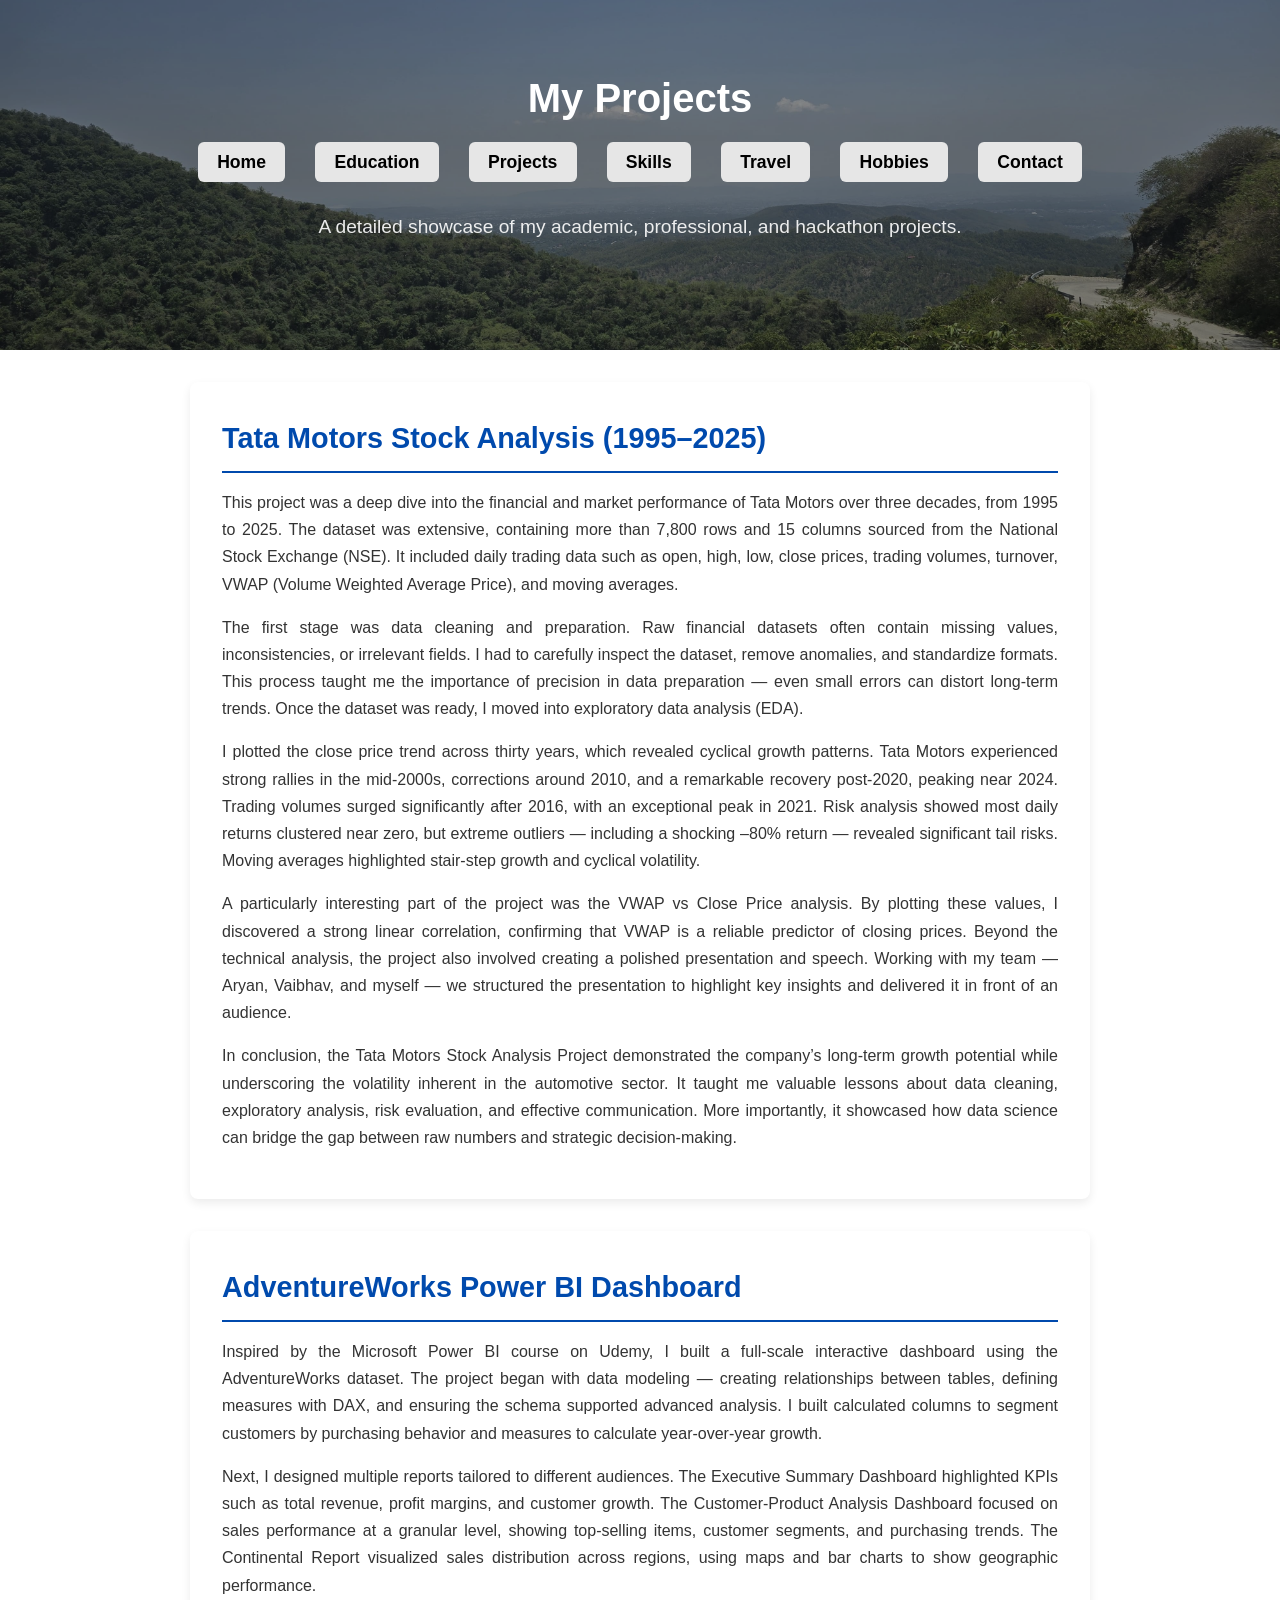
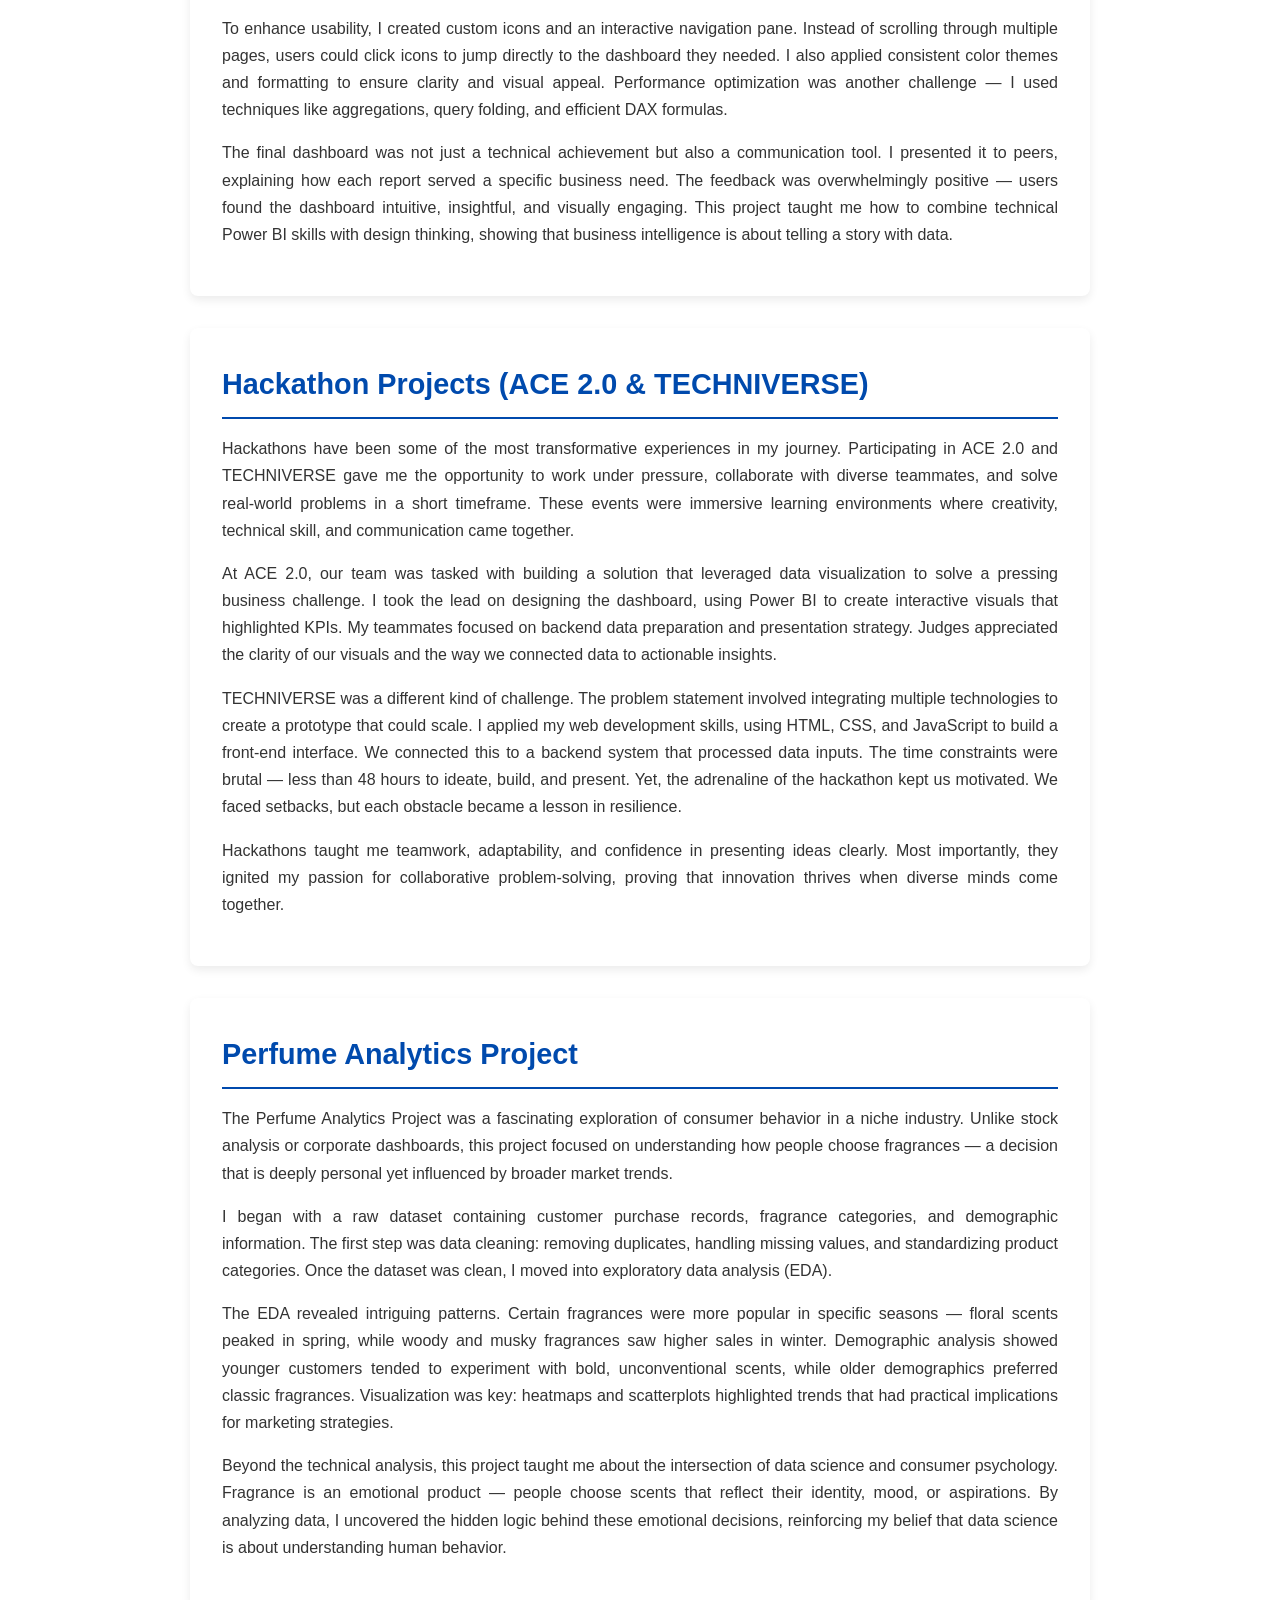
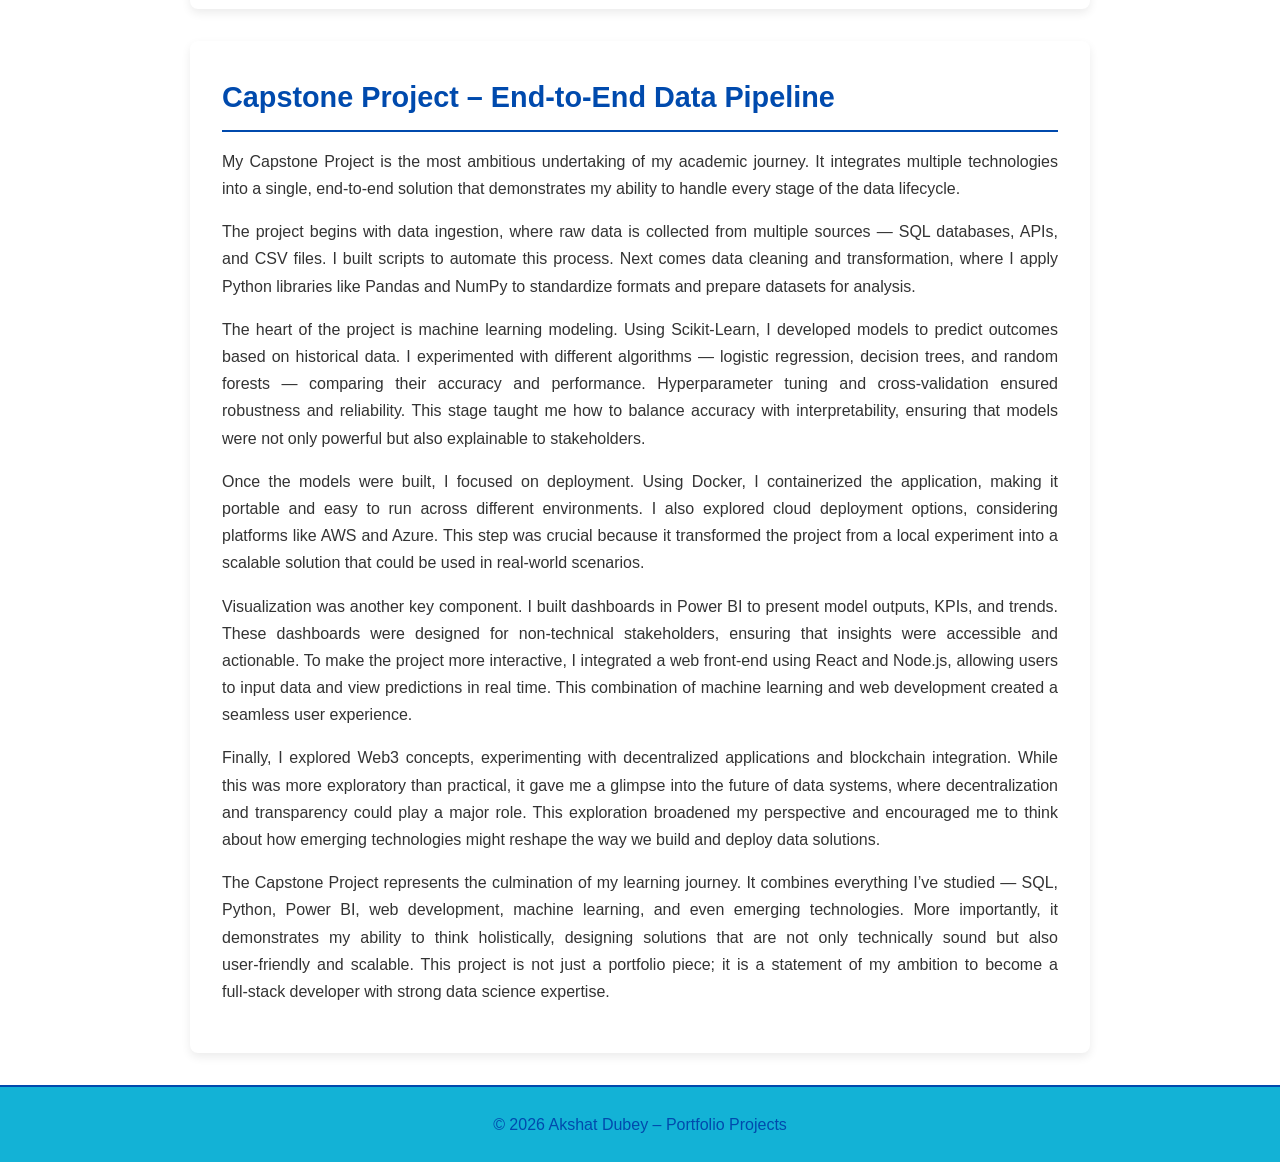
==== projects.html @ 83b090da "Add files via upload" ====
<!DOCTYPE html>
<html lang="en">
<head>
  <meta charset="UTF-8">
  <meta name="viewport" content="width=device-width, initial-scale=1.0">
  <title>Projects – Akshat Dubey</title>
  <link rel="stylesheet" href="styles.css">
</head>
<body>

  <header>
    <h1>My Projects</h1>
    <nav>
    <ul class="nav-links">
      <li><a href="index.html">Home</a></li>
      <li><a href="education.html">Education</a></li>
      <li><a href="projects.html">Projects</a></li>
      <li><a href="skills.html">Skills</a></li>
      <li><a href="travel.html">Travel</a></li>
      <li><a href="hobbies.html">Hobbies</a></li>
      <li><a href="contact.html">Contact</a></li>
    </ul>
  </nav>
    <p>
        <br>A detailed showcase of my academic, professional, and hackathon projects.</p>
  </header>

  <main>

    <!-- Tata Motors Project -->
    <section class="project">
      <h2>Tata Motors Stock Analysis (1995–2025)</h2>
      <p>
        This project was a deep dive into the financial and market performance of Tata Motors over three decades, from 1995 to 2025. 
        The dataset was extensive, containing more than 7,800 rows and 15 columns sourced from the National Stock Exchange (NSE). 
        It included daily trading data such as open, high, low, close prices, trading volumes, turnover, VWAP (Volume Weighted Average Price), and moving averages.
      </p>
      <p>
        The first stage was data cleaning and preparation. Raw financial datasets often contain missing values, inconsistencies, or irrelevant fields. 
        I had to carefully inspect the dataset, remove anomalies, and standardize formats. This process taught me the importance of precision in data preparation — 
        even small errors can distort long‑term trends. Once the dataset was ready, I moved into exploratory data analysis (EDA).
      </p>
      <p>
        I plotted the close price trend across thirty years, which revealed cyclical growth patterns. Tata Motors experienced strong rallies in the mid‑2000s, 
        corrections around 2010, and a remarkable recovery post‑2020, peaking near 2024. Trading volumes surged significantly after 2016, with an exceptional peak in 2021. 
        Risk analysis showed most daily returns clustered near zero, but extreme outliers — including a shocking –80% return — revealed significant tail risks. 
        Moving averages highlighted stair‑step growth and cyclical volatility.
      </p>
      <p>
        A particularly interesting part of the project was the VWAP vs Close Price analysis. By plotting these values, I discovered a strong linear correlation, 
        confirming that VWAP is a reliable predictor of closing prices. Beyond the technical analysis, the project also involved creating a polished presentation and speech. 
        Working with my team — Aryan, Vaibhav, and myself — we structured the presentation to highlight key insights and delivered it in front of an audience.
      </p>
      <p>
        In conclusion, the Tata Motors Stock Analysis Project demonstrated the company’s long‑term growth potential while underscoring the volatility inherent in the automotive sector. 
        It taught me valuable lessons about data cleaning, exploratory analysis, risk evaluation, and effective communication. 
        More importantly, it showcased how data science can bridge the gap between raw numbers and strategic decision‑making.
      </p>
    </section>

    <!-- AdventureWorks Power BI Project -->
    <section class="project">
      <h2>AdventureWorks Power BI Dashboard</h2>
      <p>
        Inspired by the Microsoft Power BI course on Udemy, I built a full‑scale interactive dashboard using the AdventureWorks dataset. 
        The project began with data modeling — creating relationships between tables, defining measures with DAX, and ensuring the schema supported advanced analysis. 
        I built calculated columns to segment customers by purchasing behavior and measures to calculate year‑over‑year growth.
      </p>
      <p>
        Next, I designed multiple reports tailored to different audiences. The Executive Summary Dashboard highlighted KPIs such as total revenue, profit margins, and customer growth. 
        The Customer‑Product Analysis Dashboard focused on sales performance at a granular level, showing top‑selling items, customer segments, and purchasing trends. 
        The Continental Report visualized sales distribution across regions, using maps and bar charts to show geographic performance.
      </p>
      <p>
        To enhance usability, I created custom icons and an interactive navigation pane. Instead of scrolling through multiple pages, users could click icons to jump directly to the dashboard they needed. 
        I also applied consistent color themes and formatting to ensure clarity and visual appeal. Performance optimization was another challenge — I used techniques like aggregations, query folding, and efficient DAX formulas.
      </p>
      <p>
        The final dashboard was not just a technical achievement but also a communication tool. I presented it to peers, explaining how each report served a specific business need. 
        The feedback was overwhelmingly positive — users found the dashboard intuitive, insightful, and visually engaging. 
        This project taught me how to combine technical Power BI skills with design thinking, showing that business intelligence is about telling a story with data.
      </p>
    </section>

    <!-- Hackathon Projects -->
    <section class="project">
      <h2>Hackathon Projects (ACE 2.0 & TECHNIVERSE)</h2>
      <p>
        Hackathons have been some of the most transformative experiences in my journey. Participating in ACE 2.0 and TECHNIVERSE gave me the opportunity to work under pressure, 
        collaborate with diverse teammates, and solve real‑world problems in a short timeframe. These events were immersive learning environments where creativity, technical skill, and communication came together.
      </p>
      <p>
        At ACE 2.0, our team was tasked with building a solution that leveraged data visualization to solve a pressing business challenge. 
        I took the lead on designing the dashboard, using Power BI to create interactive visuals that highlighted KPIs. 
        My teammates focused on backend data preparation and presentation strategy. Judges appreciated the clarity of our visuals and the way we connected data to actionable insights.
      </p>
      <p>
        TECHNIVERSE was a different kind of challenge. The problem statement involved integrating multiple technologies to create a prototype that could scale. 
        I applied my web development skills, using HTML, CSS, and JavaScript to build a front‑end interface. 
        We connected this to a backend system that processed data inputs. The time constraints were brutal — less than 48 hours to ideate, build, and present. 
        Yet, the adrenaline of the hackathon kept us motivated. We faced setbacks, but each obstacle became a lesson in resilience.
      </p>
      <p>
        Hackathons taught me teamwork, adaptability, and confidence in presenting ideas clearly. Most importantly, they ignited my passion for collaborative problem‑solving, 
        proving that innovation thrives when diverse minds come together.
      </p>
    </section>

    <!-- Perfume Analytics Project -->
    <section class="project">
      <h2>Perfume Analytics Project</h2>
      <p>
        The Perfume Analytics Project was a fascinating exploration of consumer behavior in a niche industry. 
        Unlike stock analysis or corporate dashboards, this project focused on understanding how people choose fragrances — a decision that is deeply personal yet influenced by broader market trends.
      </p>
      <p>
        I began with a raw dataset containing customer purchase records, fragrance categories, and demographic information. 
        The first step was data cleaning: removing duplicates, handling missing values, and standardizing product categories. 
        Once the dataset was clean, I moved into exploratory data analysis (EDA).
      </p>
      <p>
        The EDA revealed intriguing patterns. Certain fragrances were more popular in specific seasons — floral scents peaked in spring, while woody and musky fragrances saw higher sales in winter. 
        Demographic analysis showed younger customers tended to experiment with bold, unconventional scents, while older demographics preferred classic fragrances. 
        Visualization was key: heatmaps and scatterplots highlighted trends that had practical implications for marketing strategies.
      </p>
      <p>
        Beyond the technical analysis, this project taught me about the intersection of data science and consumer psychology. 
        Fragrance is an emotional product — people choose scents that reflect their identity, mood, or aspirations. 
        By analyzing data, I uncovered the hidden logic behind these emotional decisions, reinforcing my belief that data science is about understanding human behavior.
      </p>
    </section>

    <!-- Capstone Project -->
    <section class="project">
      <h2>Capstone Project – End‑to‑End Data Pipeline</h2>
      <p>
        My Capstone Project is the most ambitious undertaking of my academic journey. It integrates multiple technologies into a single, end‑to‑end solution that demonstrates my ability to handle every stage of the data lifecycle.
      </p>
      <p>
        The project begins with data ingestion, where raw data is collected from multiple sources — SQL databases, APIs, and CSV files. 
        I built scripts to automate this process. Next comes data cleaning and transformation, where I apply Python libraries like Pandas and NumPy to standardize formats and prepare datasets for analysis.
      </p>
      <p>
        The heart of the project is machine learning modeling. Using Scikit‑Learn, I developed models to predict outcomes based on historical data. 
        I experimented with different algorithms — logistic regression, decision trees, and random forests — comparing their accuracy and performance. 
        Hyperparameter tuning and cross‑validation ensured robustness and reliability. This stage taught me how to balance accuracy with interpretability, ensuring that models were not only powerful but also explainable to stakeholders.
      </p>
      <p>
        Once the models were built, I focused on deployment. Using Docker, I containerized the application, making it portable and easy to run across different environments. 
        I also explored cloud deployment options, considering platforms like AWS and Azure. This step was crucial because it transformed the project from a local experiment into a scalable solution that could be used in real‑world scenarios.
      </p>
      <p>
        Visualization was another key component. I built dashboards in Power BI to present model outputs, KPIs, and trends. These dashboards were designed for non‑technical stakeholders, ensuring that insights were accessible and actionable. 
        To make the project more interactive, I integrated a web front‑end using React and Node.js, allowing users to input data and view predictions in real time. This combination of machine learning and web development created a seamless user experience.
      </p>
      <p>
        Finally, I explored Web3 concepts, experimenting with decentralized applications and blockchain integration. While this was more exploratory than practical, it gave me a glimpse into the future of data systems, where decentralization and transparency could play a major role. 
        This exploration broadened my perspective and encouraged me to think about how emerging technologies might reshape the way we build and deploy data solutions.
      </p>
      <p>
        The Capstone Project represents the culmination of my learning journey. It combines everything I’ve studied — SQL, Python, Power BI, web development, machine learning, and even emerging technologies. 
        More importantly, it demonstrates my ability to think holistically, designing solutions that are not only technically sound but also user‑friendly and scalable. 
        This project is not just a portfolio piece; it is a statement of my ambition to become a full‑stack developer with strong data science expertise.
      </p>
    </section>

  </main>

  <footer>
    <p>© 2026 Akshat Dubey – Portfolio Projects</p>
  </footer>

</body>
</html>
---- styles.css ----
/* Global Reset */
* {
  margin: 0;
  padding: 0;
  box-sizing: border-box;
}

/* Body & Typography */
body {
  font-family: 'Segoe UI', Tahoma, Geneva, Verdana, sans-serif;
  line-height: 1.7;
  background-color: #ffffff; /* whole page background white */
  color: #333;
  padding: 0;
  margin: 0;
}

/* Header with full background image */
header {
  background-image: url("header.jpg"); /* use your actual image file */
  background-size: cover;       /* makes the image fill the header */
  background-position: center;  /* centers the image */
  background-repeat: no-repeat; /* prevents tiling */
  color: #fff;
  text-align: center;
  padding: 4rem 1rem;           /* controls vertical height */
  position: relative;
  min-height: 350px;            /* ensures header is tall enough to show the image */
}

/* Optional overlay for readability */
header::before {
  content: "";
  position: absolute;
  top: 0; left: 0; right: 0; bottom: 0;
  background: rgba(0,0,0,0.4);  /* semi-transparent black overlay */
  z-index: 1;
}

header h1, header p, nav {
  position: relative;
  z-index: 2; /* keeps text above overlay */
}


header h1 {
  font-size: 2.5rem;
  margin-bottom: 0.5rem;
}

header p {
  font-size: 1.2rem;
  opacity: 0.9;
}

/* Navigation (Horizontal) */
nav {
  margin-top: 1rem;
}

.nav-links {
  list-style: none;
  padding: 0;
  text-align: center;
}

.nav-links li {
  display: inline-block; /* horizontal layout */
  margin: 0 0.8rem;
}

.nav-links a {
  text-decoration: none;
  font-size: 1.1rem;
  font-weight: bold;
  color: #000; /* black text for visibility */
  background-color: #e6e6e6; /* light gray background */
  padding: 0.6rem 1.2rem;
  border-radius: 6px;
  transition: all 0.3s ease;
}

.nav-links a:hover {
  background-color: #ffcc00; /* gold hover */
  color: #000;
}

/* Profile Photo */
.profile-photo {
  width: 7cm;
  height: 7cm;
  border-radius: 50%;
  object-fit: cover;
  border: 2px solid #333;
}

/* Sections */
section {
  background: #fff;
  color: #333;
  margin: 2rem auto;
  padding: 2rem;
  max-width: 900px;
  border-radius: 8px;
  box-shadow: 0 4px 10px rgba(0,0,0,0.08);
  text-align: left;
}

section h2 {
  font-size: 1.8rem;
  color: #004aad;
  margin-bottom: 1rem;
}

section h3 {
  font-size: 1.5rem;
  color: #004aad;
  margin-bottom: 0.8rem;
}

section p {
  margin-bottom: 1rem;
  text-align: justify;
}

/* Project/Education/Skills/Hobbies Cards */
.project, .education, .skills, .hobbies {
  margin-bottom: 2rem;
}

.project h2, .education h2, .skills h2, .hobbies h2 {
  border-bottom: 2px solid #004aad;
  padding-bottom: 0.5rem;
  margin-bottom: 1rem;
}

/* Footer */
footer {
  background: #13b2d6;
  color: #004aad;
  text-align: center;
  padding: 1.5rem;
  margin-top: 2rem;
  border-top: 2px solid #004aad;
}

footer a {
  color: #004aad;
  text-decoration: none;
  font-weight: bold;
  margin: 0 0.5rem;
}

footer a:hover {
  color: #ff6600;
}

/* Buttons */
.btn {
  display: inline-block;
  background: #004aad;
  color: #fff;
  padding: 0.6rem 1.2rem;
  border-radius: 4px;
  text-decoration: none;
  font-weight: bold;
  transition: background 0.3s ease;
}

.btn:hover {
  background: #00337a;
}
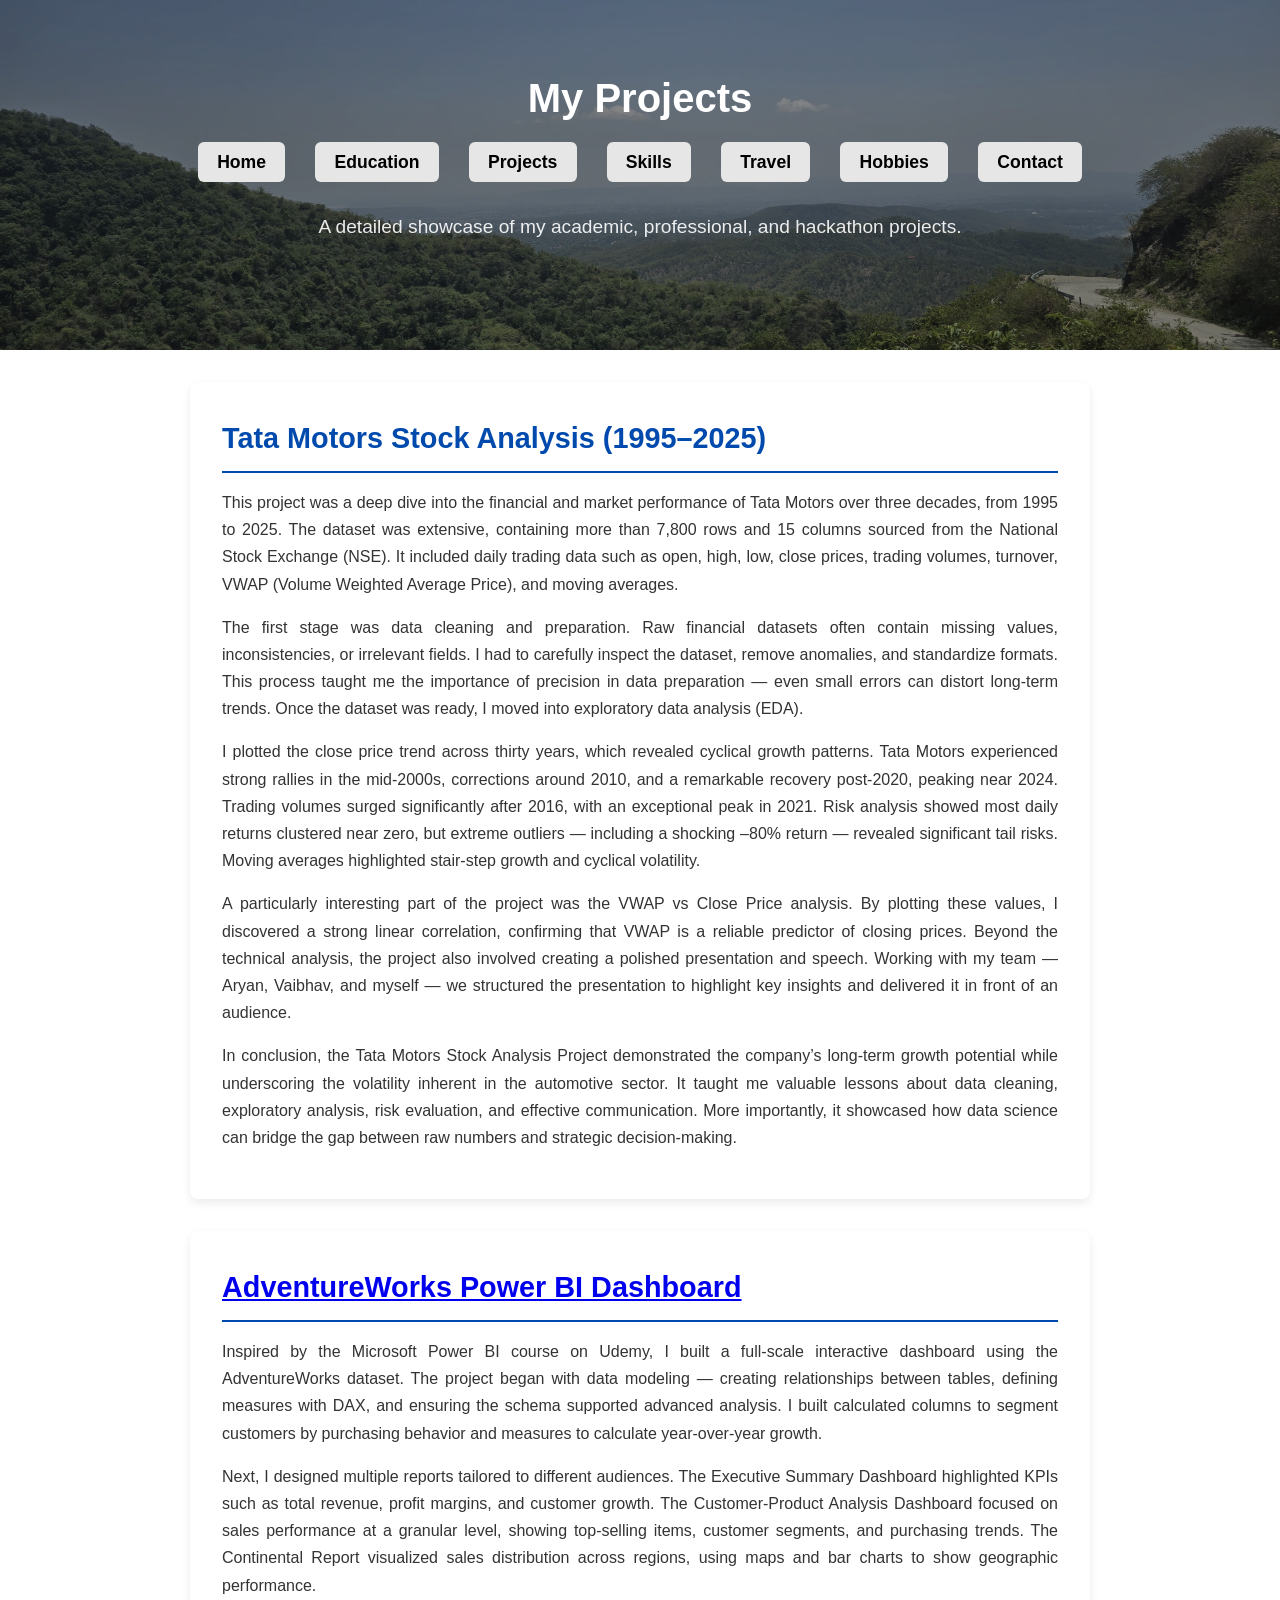
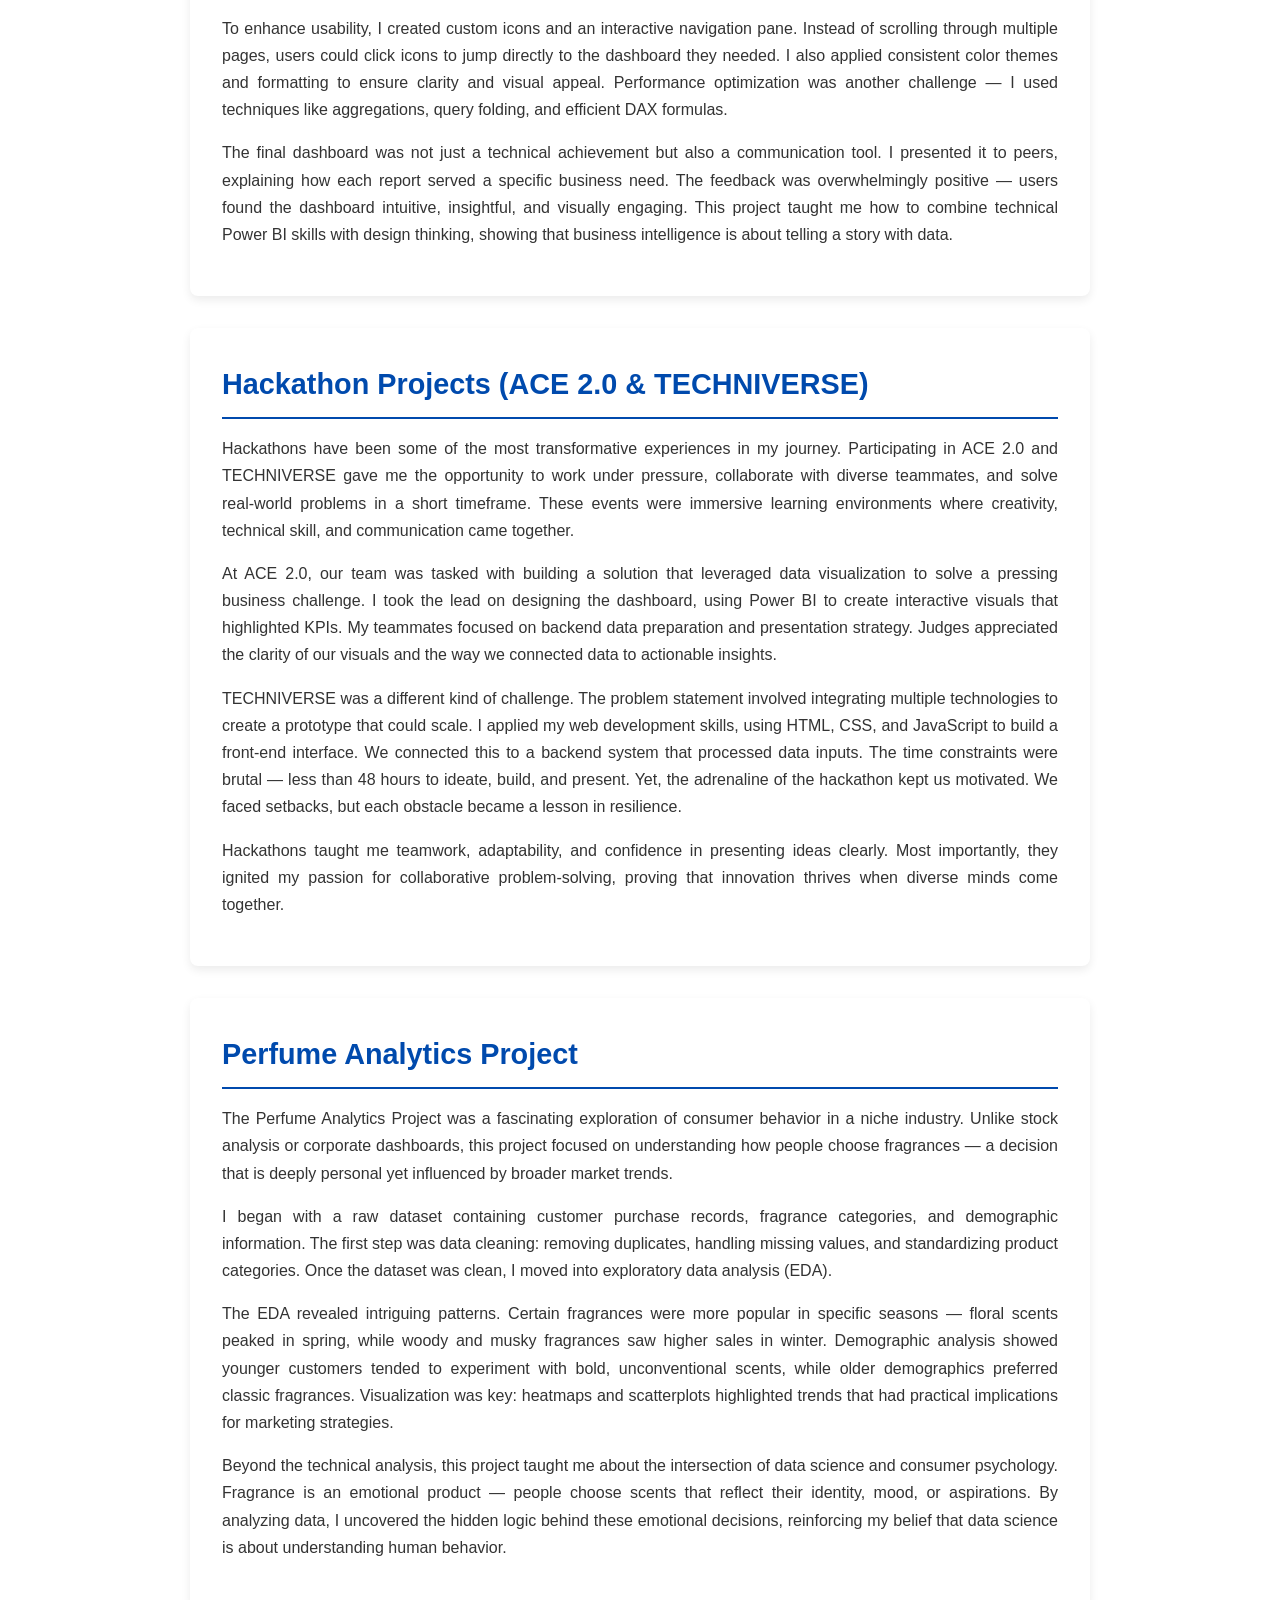
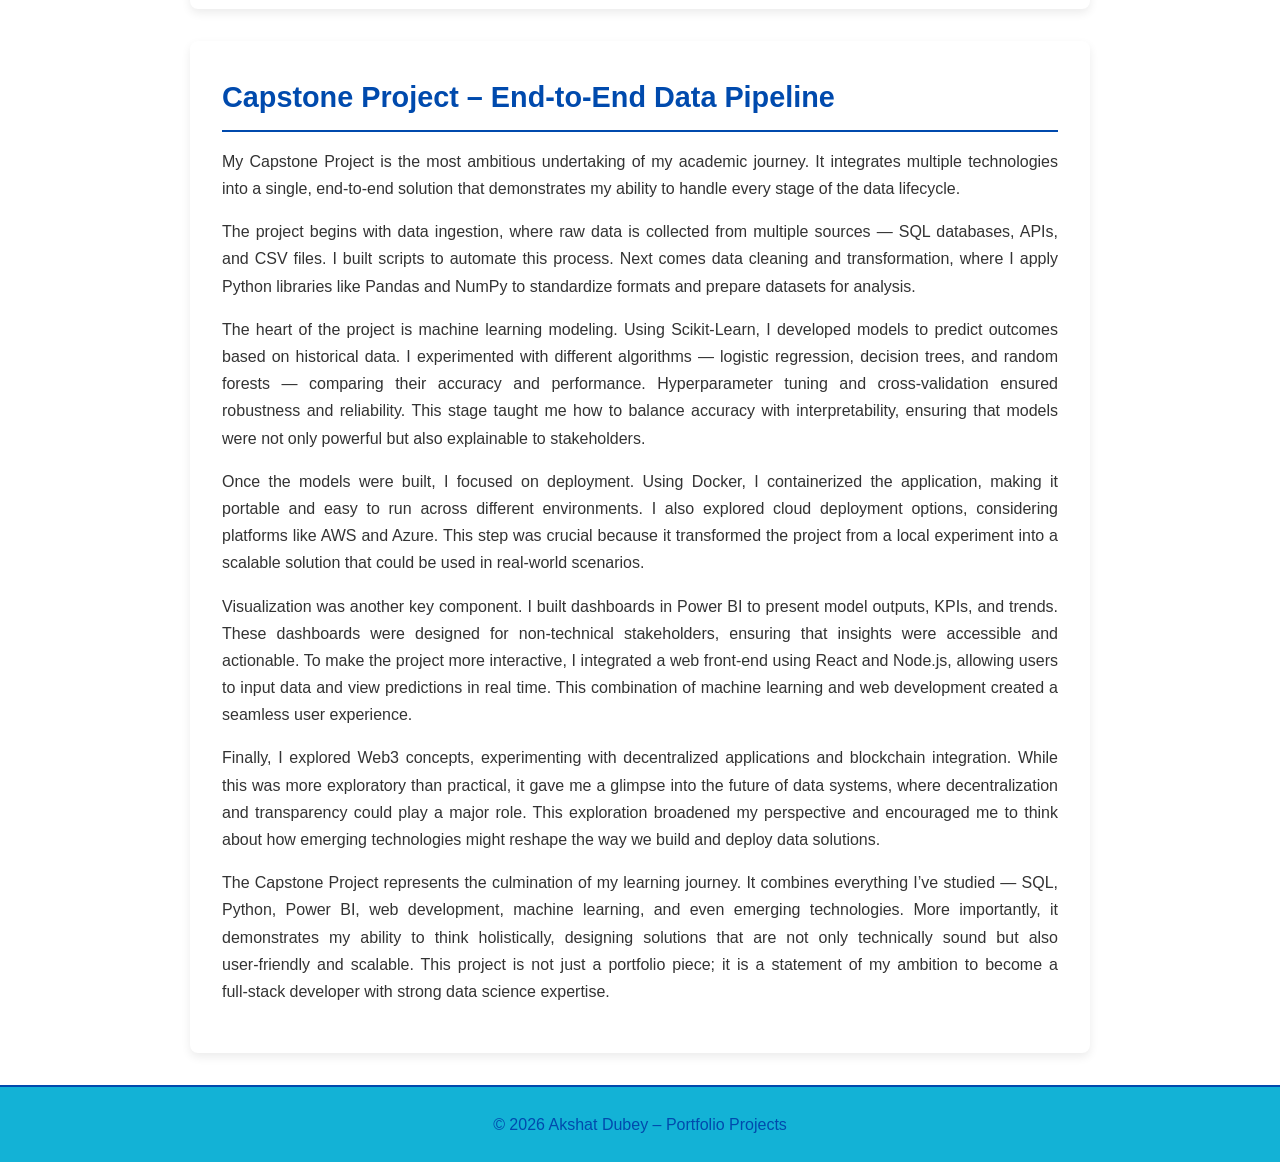
==== commit 838f76c4: "projects.html" ====
--- a/projects.html
+++ b/projects.html
@@ -60,7 +60,7 @@
 
     <!-- AdventureWorks Power BI Project -->
     <section class="project">
-      <h2>AdventureWorks Power BI Dashboard</h2>
+      <h2><a draggable="true"href="https://app.powerbi.com/reportEmbed?reportId=9886dcd6-4094-4cf6-8b6a-820eb150e2bd&autoAuth=true&ctid=d1f14348-f1b5-4a09-ac99-7ebf213cbc81">AdventureWorks Power BI Dashboard</a></h2>
       <p>
         Inspired by the Microsoft Power BI course on Udemy, I built a full‑scale interactive dashboard using the AdventureWorks dataset. 
         The project began with data modeling — creating relationships between tables, defining measures with DAX, and ensuring the schema supported advanced analysis. 
